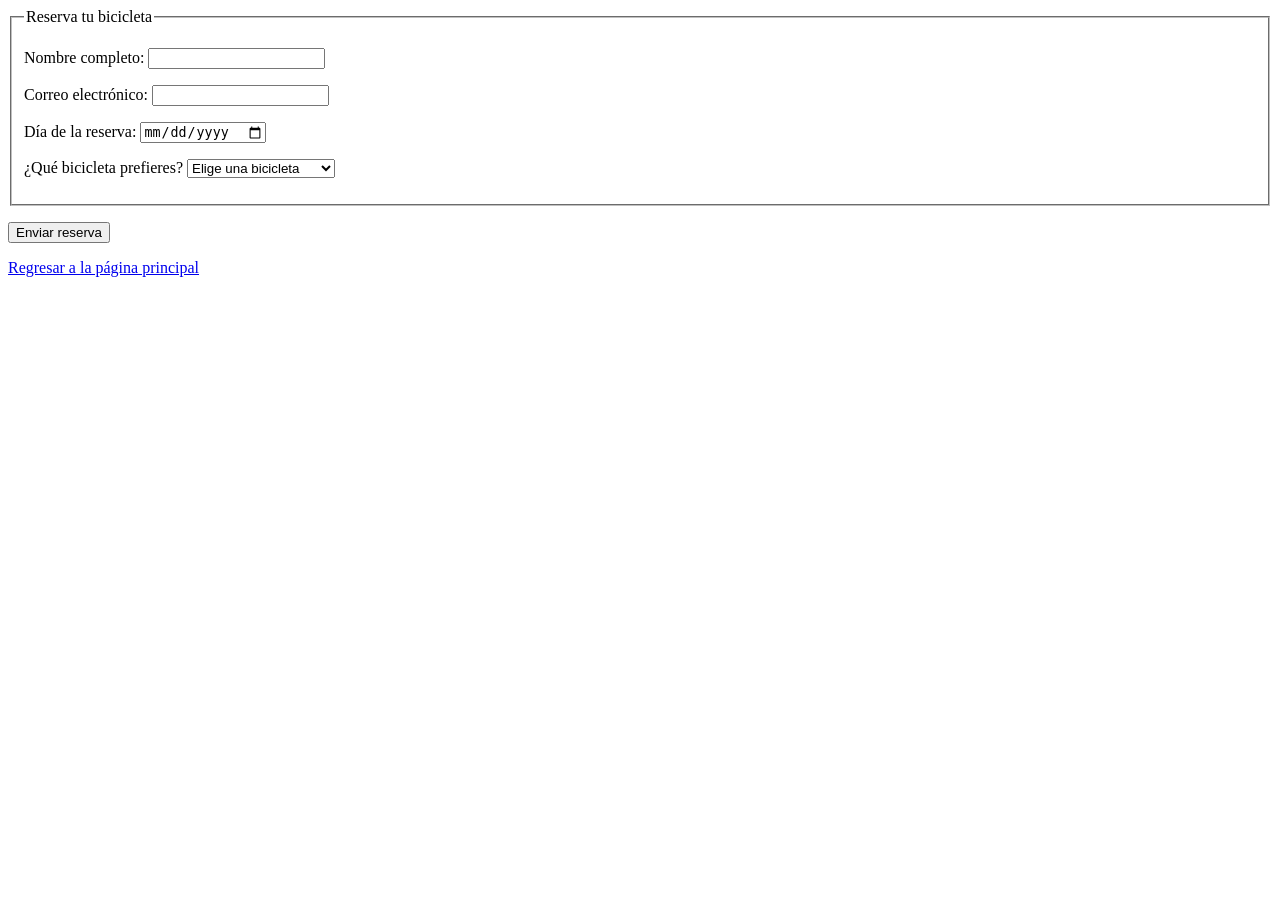
==== reserve.html @ 6ab4f601 "ruedalibre" ====
<!DOCTYPE html>
<html lang="es">
<head>
    <meta charset="UTF-8">
    <meta name="viewport" content="width=device-width, initial-scale=1.0">
    <title>Reserva de bicicleta</title>
</head>
<body>

    <main>
        <form action="">
            <fieldset>
                <legend>Reserva tu bicicleta</legend>

                <p>
                    <label for="nombre">Nombre completo:</label>
                    <input type="text" id="nombre" name="nombre" required>
                </p>

                <p>
                    <label for="correo">Correo electrónico:</label>
                    <input type="email" id="correo" name="correo" required>
                </p>

                <p>
                    <label for="fecha">Día de la reserva:</label>
                    <input type="date" id="fecha" name="fecha" required>
                </p>

                <p>
                    <label for="bicicleta">¿Qué bicicleta prefieres?</label>
                    <select id="bicicleta" name="bicicleta" required>
                        <option value="">Elige una bicicleta</option>
                        <option value="montaña">Bicicleta de montaña</option>
                        <option value="carretera">Bicicleta de carretera</option>
                        <option value="electrica">Bicicleta eléctrica</option>
                    </select>
                </p>
            </fieldset>

            <p>
                <button type="submit">Enviar reserva</button>
            </p>
        </form>
    </main>

    <p><a href="index.html">Regresar a la página principal</a></p>

</body>
</html>
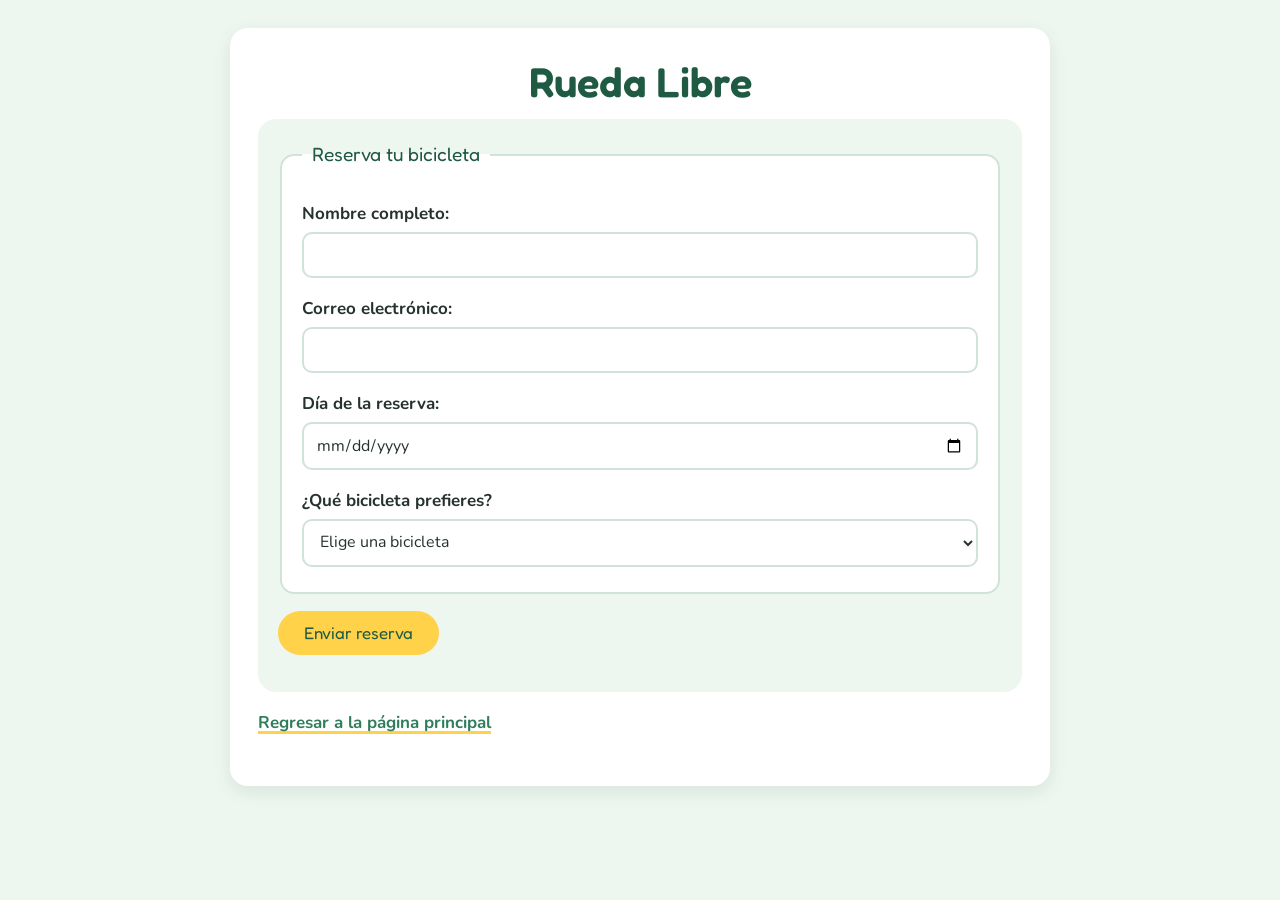
==== commit 9476af20: "añadido-css" ====
--- a/reserve.html
+++ b/reserve.html
@@ -4,10 +4,13 @@
     <meta charset="UTF-8">
     <meta name="viewport" content="width=device-width, initial-scale=1.0">
     <title>Reserva de bicicleta</title>
+    <link rel="stylesheet" href="style.css">
 </head>
 <body>
 
     <main>
+        <h1>Rueda Libre</h1>
+
         <form action="">
             <fieldset>
                 <legend>Reserva tu bicicleta</legend>
@@ -42,9 +45,9 @@
                 <button type="submit">Enviar reserva</button>
             </p>
         </form>
+
+        <p><a href="index.html">Regresar a la página principal</a></p>
     </main>
-
-    <p><a href="index.html">Regresar a la página principal</a></p>
 
 </body>
 </html>
--- a/style.css
+++ b/style.css
@@ -0,0 +1,415 @@
+/* ==========================================================
+   RUEDA LIBRE – style.css
+   Una sola hoja de estilos para index, tarifas y reserve.
+   Los colores y medidas viven arriba en :root (variables),
+   así, si luego quieres cambiar el look (o hacerlo con JS),
+   solo tocas esas variables.
+   ========================================================== */
+
+/* Tipografías amigables de Google Fonts:
+   Fredoka para títulos, Nunito para el texto */
+@import url("https://fonts.googleapis.com/css2?family=Fredoka:wght@500;600&family=Nunito:wght@400;600;700&display=swap");
+
+
+/* ---------- 1. VARIABLES ---------- */
+:root {
+    --verde-oscuro: #1f5a43;
+    --verde: #2f7d5b;
+    --menta: #eef6f0;       /* fondo de la página */
+    --menta-borde: #cfe3d6;
+    --amarillo: #ffd24a;    /* color de acento */
+    --amarillo-hover: #f5bf1f;
+    --texto: #26332c;
+    --blanco: #ffffff;
+
+    --radio: 18px;
+    --sombra: 0 6px 18px rgba(31, 90, 67, 0.10);
+
+    --fuente-titulos: "Fredoka", "Trebuchet MS", sans-serif;
+    --fuente-texto: "Nunito", Arial, sans-serif;
+}
+
+
+/* ---------- 2. BASE ---------- */
+* {
+    box-sizing: border-box;
+}
+
+html {
+    background-color: var(--menta);
+}
+
+body {
+    font-family: var(--fuente-texto);
+    font-size: 17px;
+    line-height: 1.65;
+    color: var(--texto);
+    max-width: 860px;
+    margin: 0 auto;
+    padding: 28px 20px 48px;
+}
+
+/* Imágenes */
+img {
+    max-width: 100%;
+    height: auto;
+    border-radius: 14px;
+}
+
+/* Títulos */
+h1, h2, h3 {
+    font-family: var(--fuente-titulos);
+    font-weight: 600;
+    line-height: 1.2;
+}
+
+h1 {
+    color: var(--verde-oscuro);
+    text-align: center;
+    font-size: 2.6rem;
+    margin: 0.4em 0 0.3em;
+}
+
+h2 {
+    color: var(--verde-oscuro);
+    font-size: 1.6rem;
+    margin: 1.8em 0 0.6em;
+}
+
+/* Barrita amarilla debajo de cada h2 */
+h2::after {
+    content: "";
+    display: block;
+    width: 48px;
+    height: 5px;
+    margin-top: 8px;
+    background-color: var(--amarillo);
+    border-radius: 999px;
+}
+
+h3 {
+    color: var(--verde);
+    font-size: 1.25rem;
+    margin: 1.4em 0 0.3em;
+}
+
+/* Enlaces */
+a {
+    color: var(--verde);
+    font-weight: 700;
+    text-decoration-line: underline;
+    text-decoration-color: var(--amarillo);
+    text-decoration-thickness: 3px;
+    text-underline-offset: 3px;
+    transition: color 0.2s;
+}
+
+a:hover {
+    color: var(--verde-oscuro);
+}
+
+/* Foco visible para quien navega con teclado */
+a:focus-visible,
+button:focus-visible,
+input:focus-visible,
+select:focus-visible {
+    outline: 3px solid var(--amarillo-hover);
+    outline-offset: 2px;
+}
+
+
+/* ---------- 3. PÁGINA DE INICIO (index.html) ---------- */
+
+/* Encabezado: tarjeta verde con la foto y el saludo */
+body > header {
+    background-color: var(--verde-oscuro);
+    color: var(--blanco);
+    text-align: center;
+    padding: 24px 24px 30px;
+    border-radius: var(--radio);
+    box-shadow: var(--sombra);
+    margin-bottom: 24px;
+}
+
+body > header img {
+    display: block;
+    margin: 0 auto 16px;
+    border: 4px solid var(--amarillo);
+    border-radius: var(--radio);
+}
+
+body > header h1 {
+    color: var(--blanco);
+    font-size: 3rem;
+    margin-top: 0;
+}
+
+body > header p {
+    margin: 0.3em auto;
+    max-width: 52ch;
+}
+
+/* Contenido principal: tarjeta blanca */
+main {
+    background-color: var(--blanco);
+    padding: 12px 28px 32px;
+    border-radius: var(--radio);
+    box-shadow: var(--sombra);
+}
+
+/* Lista de pasos (ol): números en círculos amarillos */
+ol {
+    list-style: none;
+    counter-reset: paso;
+    padding: 0;
+}
+
+ol li {
+    counter-increment: paso;
+    position: relative;
+    padding-left: 48px;
+    margin-bottom: 14px;
+}
+
+ol li::before {
+    content: counter(paso);
+    position: absolute;
+    left: 0;
+    top: -2px;
+    width: 34px;
+    height: 34px;
+    display: flex;
+    align-items: center;
+    justify-content: center;
+    background-color: var(--amarillo);
+    color: var(--verde-oscuro);
+    font-family: var(--fuente-titulos);
+    font-weight: 600;
+    border-radius: 50%;
+}
+
+/* Lista normal (ul): viñetas verdes */
+ul {
+    padding-left: 22px;
+}
+
+li {
+    margin-bottom: 8px;
+}
+
+ul li::marker {
+    color: var(--verde);
+}
+
+/* Sección "Encuéntranos" */
+#ubicacion {
+    background-color: var(--menta);
+    border: 2px dashed var(--menta-borde);
+    border-radius: var(--radio);
+    padding: 4px 22px 22px;
+    margin-top: 32px;
+}
+
+#ubicacion img {
+    margin: 6px 8px 10px 0;
+    vertical-align: top;
+}
+
+/* Clase opcional: ponle class="boton" a un enlace para verlo como botón */
+.boton {
+    display: inline-block;
+    background-color: var(--amarillo);
+    color: var(--verde-oscuro);
+    padding: 10px 20px;
+    border-radius: 999px;
+    text-decoration: none;
+    transition: background-color 0.2s;
+}
+
+.boton:hover {
+    background-color: var(--amarillo-hover);
+    color: var(--verde-oscuro);
+}
+
+
+/* ---------- 4. PÁGINA DE TARIFAS (tarifas.html) ----------
+   Aquí no hay <main>: los elementos son hijos directos del body */
+
+body > img {
+    display: block;
+    margin: 0 auto 14px;
+}
+
+body > br {
+    display: none;
+}
+
+/* Enlace "Volver a la página principal" como botoncito */
+body > a {
+    display: inline-block;
+    background-color: var(--blanco);
+    border: 2px solid var(--menta-borde);
+    padding: 6px 16px;
+    border-radius: 999px;
+    text-decoration: none;
+    font-size: 0.95rem;
+}
+
+body > a:hover {
+    border-color: var(--amarillo);
+}
+
+/* Tablas */
+table {
+    width: 100%;
+    border-collapse: separate;
+    border-spacing: 0;
+    background-color: var(--blanco);
+    border-radius: var(--radio);
+    box-shadow: var(--sombra);
+    overflow: hidden;       /* respeta las esquinas redondeadas */
+    margin: 16px 0 8px;
+}
+
+th {
+    background-color: var(--verde);
+    color: var(--blanco);
+    font-family: var(--fuente-titulos);
+    font-weight: 500;
+    text-align: left;
+    padding: 12px 16px;
+}
+
+td {
+    padding: 12px 16px;
+    border-top: 1px solid var(--menta-borde);
+}
+
+tbody tr:nth-child(even) {
+    background-color: #f6fbf7;
+}
+
+tbody tr:hover {
+    background-color: #fff6d6;
+}
+
+/* Última columna = precio: a la derecha y con signo $ */
+th:last-child,
+td:last-child {
+    text-align: right;
+}
+
+td:last-child {
+    font-weight: 700;
+    color: var(--verde-oscuro);
+    font-variant-numeric: tabular-nums;
+}
+
+td:last-child::before {
+    content: "$ ";
+}
+
+
+/* ---------- 5. FORMULARIO (reserve.html) ---------- */
+form {
+    background-color: var(--menta);
+    padding: 20px;
+    border-radius: var(--radio);
+}
+
+fieldset {
+    border: 2px solid var(--menta-borde);
+    border-radius: 14px;
+    padding: 12px 20px 8px;
+    background-color: var(--blanco);
+}
+
+legend {
+    font-family: var(--fuente-titulos);
+    font-size: 1.2rem;
+    color: var(--verde-oscuro);
+    padding: 0 10px;
+}
+
+label {
+    display: block;
+    font-weight: 700;
+    margin-bottom: 4px;
+}
+
+input,
+select {
+    width: 100%;
+    padding: 10px 12px;
+    font-family: inherit;
+    font-size: 1rem;
+    color: var(--texto);
+    background-color: var(--blanco);
+    border: 2px solid var(--menta-borde);
+    border-radius: 10px;
+    transition: border-color 0.2s;
+}
+
+input:focus,
+select:focus {
+    border-color: var(--verde);
+}
+
+button {
+    background-color: var(--amarillo);
+    color: var(--verde-oscuro);
+    font-family: var(--fuente-titulos);
+    font-size: 1.05rem;
+    padding: 12px 26px;
+    border: none;
+    border-radius: 999px;
+    cursor: pointer;
+    transition: background-color 0.2s;
+}
+
+button:hover {
+    background-color: var(--amarillo-hover);
+}
+
+
+/* ---------- 6. PANTALLAS PEQUEÑAS ---------- */
+@media (max-width: 600px) {
+    body {
+        font-size: 16px;
+        padding: 14px 12px 32px;
+    }
+
+    h1 {
+        font-size: 2.1rem;
+    }
+
+    body > header h1 {
+        font-size: 2.4rem;
+    }
+
+    main {
+        padding: 8px 16px 24px;
+    }
+
+    #ubicacion {
+        padding: 4px 14px 16px;
+    }
+
+    /* Las tablas se pueden deslizar de lado si no caben */
+    table {
+        display: block;
+        overflow-x: auto;
+    }
+
+    th, td {
+        padding: 10px 12px;
+        white-space: nowrap;
+    }
+}
+
+/* Respeta a quien prefiere menos movimiento */
+@media (prefers-reduced-motion: reduce) {
+    * {
+        transition: none !important;
+    }
+}
